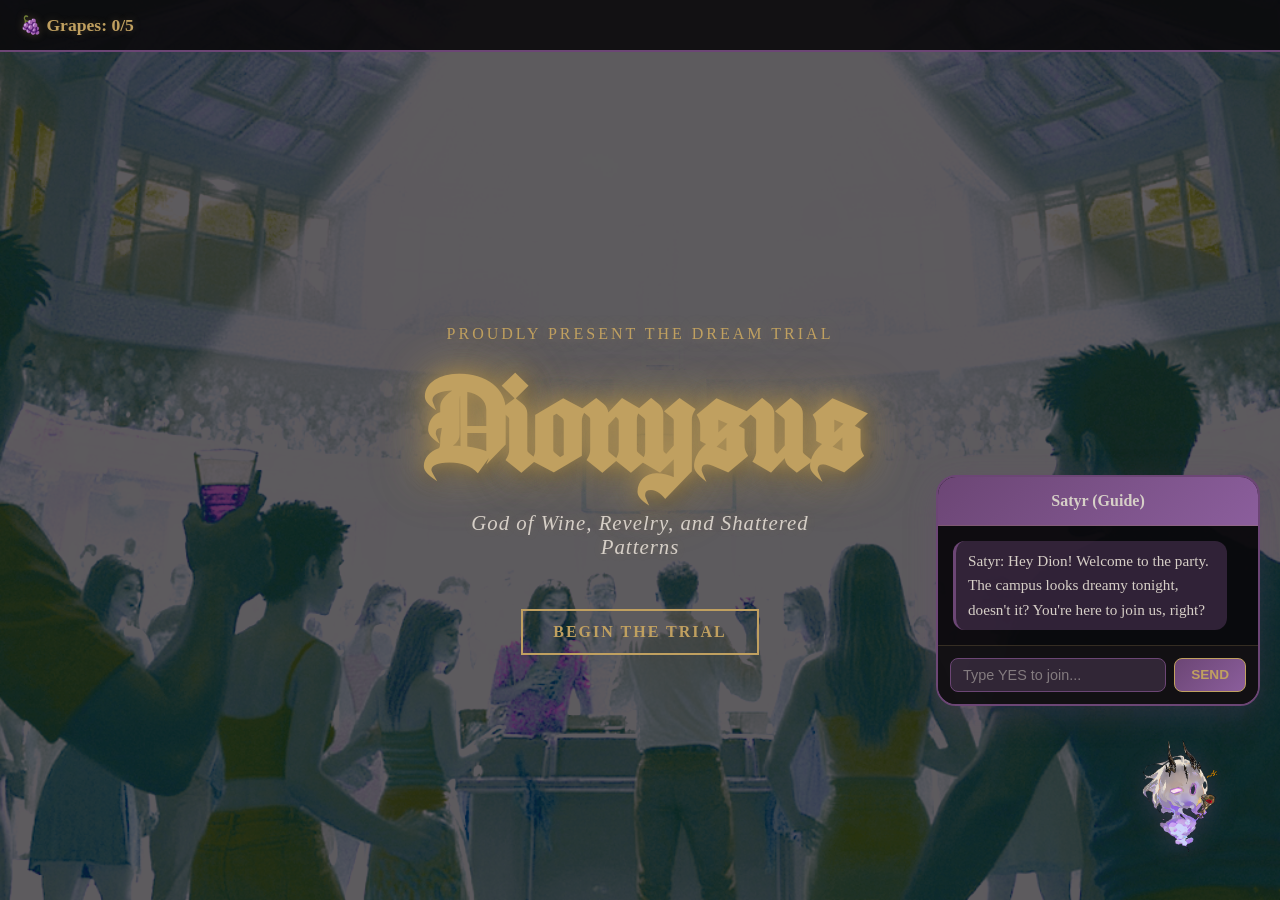
==== index.html @ 3aa1d063 "Initial commit for v2" ====
<!DOCTYPE html>
<html lang="en">
<head>
    <meta charset="UTF-8">
    <meta name="viewport" content="width=device-width, initial-scale=1.0">
    <title>Dionysus: The Dream Trial</title>
    <link rel="stylesheet" href="style.css">
</head>
<body>

    <nav id="hud">
        <div class="grape-display">🍇 Grapes: <span id="grape-count">0</span>/5</div>
    </nav>

    <div id="chatbot-container">
        <div id="chatbot-window" class="hidden">
            <div id="chatbot-header">Satyr (Guide)</div>
            <div id="chatbot-history"></div>
            <div id="chatbot-input-area">
                <input type="text" id="user-input" placeholder="Type YES to join...">
                <button onclick="sendMessage()">SEND</button>
            </div>
        </div>
        <div id="satyr-trigger" onclick="toggleChat()">
            <img src="img/satyr.png" alt="Satyr Sprite">
        </div>
    </div>

    <section id="campus" class="page">
        <div class="campus-bg"></div>
        <div class="overlay"></div>
        
        <div class="hero-container">
            <div class="hero-content">
                <p class="hero-subtitle">PROUDLY PRESENT THE DREAM TRIAL</p>
                <h1 class="hero-title">Dionysus</h1>
                <p class="hero-description">God of Wine, Revelry, and Shattered Patterns</p>
                <a href="quest.html" class="start-btn">BEGIN THE TRIAL</a>
            </div>
        </div>
    </section>

    <section id="quest2" class="page hidden">
        <div class="apollo-flash-bg"></div>
        
        <div class="dialogue-container">
            <div class="portrait-box">
                <img src="img/Apollo.png" id="apollo-img" class="portrait active" alt="Apollo">
                <img src="img/dion.png" id="dion-img" class="portrait dim" alt="Dionysus">
            </div>

            <div class="dialogue-footer">
                <div class="name-tag cathdra">NARRATION</div>
                <div class="dialogue-content">
                    <p id="apollo-text">"The dream is interrupted by a blinding light..."</p>
                    <div id="apollo-choices">
                        </div>
                </div>
            </div>
        </div>
    </section>

    <section id="quest3" class="page hidden">
        <div class="content">
            <h1 class="cathdra">THE LABYRINTH</h1>
            
            <div class="fragment-container">
                <img src="img/Leopard (13).png" alt="Leopard" class="floating-pixel">
                <img src="img/fragment (1).png" alt="Fragment" class="floating-pixel delay">
            </div>

            <div class="narrative-box">
                <p>"The patterns have been shattered. Only the lens can reveal the truth."</p>
                <p><strong>MISSION:</strong> Enter the AR Maze and collect the leopard fragments.</p>
            </div>

            <div class="action-area">
                <button class="gate-btn" onclick="alert('Unity AR Link goes here!')">LAUNCH AR EXPERIENCE</button>
                <button class="debug-btn" onclick="navigateTo('quest4')">SKIP TO QUEST 4</button>
            </div>
        </div>
    </section>

<section id="quest4" class="page hidden">
    <div class="content">
        <h1 class="cathdra">DIVINE ALLIANCE</h1>
        <div class="puzzle-area">
            <img src="img/puzzle.png" alt="Alliance Puzzle" class="puzzle-img">
        </div>
        <div class="narrative-box">
            <p>"The logic of the sun and the passion of the vine... finally aligned."</p>
            <p>You and Apollo have pieced together the cure. The dream begins to stabilize.</p>
        </div>
        <div class="action-area">
            <button class="gate-btn" onclick="alert('Preparing VR experience...')">WAKE UP (PROCEED TO VR)</button>
            <button class="debug-btn" onclick="navigateTo('quest5')">SKIP TO QUEST 5</button>
        </div>
    </div>
</section>

    <section id="quest5" class="page hidden">
        <div class="content">
            <h1 class="cathdra">THE AWAKENING</h1>
            <p>The rain of clarity begins to fall...</p>
            <button class="debug-btn" onclick="navigateTo('ending')">End Trial</button>
        </div>
    </section>

    <section id="ending" class="page hidden">
        <div class="content">
            <h1 class="cathdra">ZEUS'S TRIAL ENDED</h1>
            <p>You have passed the test, Dionysus.</p>
            <button class="gate-btn" onclick="restartTrial()">RESTART TRIAL</button>
        </div>
    </section>

    <script src="script.js"></script>
</body>
</html>
---- style.css ----
/* 1. 字体与基础设置 */
@font-face {
    font-family: 'Cathdra';
    /* 确保文件名与你文件夹里的完全一致，注意大小写和空格 */
    src: url('fonts/IT Cathdra Demo.otf') format('opentype');
}

@import url('https://fonts.googleapis.com/css2?family=Playfair+Display:ital@0;1&display=swap');
@import url('https://fonts.googleapis.com/css2?family=Montserrat:wght@400;600;700&display=swap');

:root {
    --accent-gold: #C0A060;   /* 阿波罗金色 */
    --accent-purple: #6C4675; /* 狄俄尼索斯紫色 */
    --text-white: #D6CFC7;   /* 羊皮纸白 */
}

/* 1. 全局重置：不要在 body 加 padding，否则会推开所有页面的元素 */
body, html {
    margin: 0; 
    padding: 0;
    background-color: #0A090C;
    min-height: 100vh;
    width: 100%;
    overflow-x: hidden; /* Allow vertical scrolling on small screens */
}

.cathdra {
    font-family: 'Cathdra', serif !important;
    color: var(--accent-gold) !important;
    font-size: 5rem;
    text-shadow: 0 0 10px rgba(192, 160, 96, 0.5);
    margin: 20px 0;
    margin-top: 0;
}

/* 2. HUD 修正：确保它浮动在最上层但不占位 */
#hud {
    position: fixed;
    top: 0; left: 0;
    width: 100%; height: 50px;
    background: rgba(10, 9, 12, 0.9);
    border-bottom: 2px solid #6C4675;
    z-index: 10000;
    display: flex; align-items: center; padding: 0 20px;
}

.grape-display {
    color: var(--accent-gold);
    font-size: 1.1rem;
    font-weight: bold;
    text-shadow: 0 0 8px rgba(192, 160, 96, 0.3);
}

/* 2. 修正 Quest 2 的容器：确保内容下移 */
#quest2 {
    position: relative;
    min-height: 100vh;
    height: auto;
    width: 100%;
}

/* 3. 页面容器设置 */
.page {
    position: relative;
    min-height: 100vh;
    height: auto;
    width: 100%;
    max-width: 100%;
    display: flex;
    flex-direction: column;
    align-items: center;
    justify-content: center;
    padding-top: 50px;
    box-sizing: border-box;
    padding-bottom: 20px;
    overflow-x: hidden;
}

.hidden { display: none !important; }

/* 4. QUEST 1: CAMPUS 视觉修正 */
.campus-bg {
    position: absolute;
    top: 0; left: 0; width: 100%; height: 100%;
    background: url('img/1.png') no-repeat center center;
    background-size: cover;
    filter: sepia(0.2) hue-rotate(250deg) brightness(0.7);
    z-index: 1;
}

.overlay {
    position: absolute;
    top: 0; left: 0; width: 100%; height: 100%;
    background: rgba(10, 9, 12, 0.5);
    z-index: 2;
}

/* CAMPUS HERO SECTION: Dark Baroque/Gothic Aesthetic */
.hero-container {
    position: relative;
    z-index: 50;
    width: 100%;
    height: 100%;
    display: flex;
    align-items: center;
    justify-content: center;
    flex-direction: column;
    padding-top: 50px;
}

.hero-content {
    text-align: center;
    display: flex;
    flex-direction: column;
    align-items: center;
    justify-content: center;
    gap: 20px;
}

.hero-subtitle {
    font-family: 'Playfair Display', serif;
    color: var(--accent-gold);
    font-size: 1rem;
    letter-spacing: 3px;
    text-transform: uppercase;
    font-weight: 400;
    margin: 0;
    text-shadow: 0 0 15px rgba(192, 160, 96, 0.4);
    max-width: 100%;
    word-wrap: break-word;
}

.hero-title {
    font-family: 'Cathdra', serif;
    color: var(--accent-gold);
    font-size: clamp(3rem, 10vw, 8rem);
    font-weight: 900;
    margin: 0;
    line-height: 1;
    text-shadow: 
        0 0 20px rgba(192, 160, 96, 0.8),
        0 0 40px rgba(192, 160, 96, 0.6),
        0 0 60px rgba(192, 160, 96, 0.4),
        3px 3px 20px rgba(0, 0, 0, 0.8);
    letter-spacing: -3px;
    max-width: 100%;
    overflow-wrap: break-word;
}

.hero-description {
    font-family: 'Playfair Display', serif;
    color: var(--text-white);
    font-size: 1.3rem;
    font-style: italic;
    font-weight: 400;
    margin: 0;
    text-shadow: 0 0 10px rgba(192, 160, 96, 0.2);
    letter-spacing: 1px;
    max-width: 90%;
    word-wrap: break-word;
}

/* START BUTTON: Hero CTA - styled as gate button */
.start-btn {
    display: inline-block;
    background: transparent;
    border: 2px solid var(--accent-gold);
    color: var(--accent-gold);
    padding: 12px 30px;
    font-family: 'Playfair Display', serif;
    font-size: 1rem;
    font-weight: 600;
    text-transform: uppercase;
    letter-spacing: 2px;
    cursor: pointer;
    margin-top: 30px;
    transition: all 0.3s ease;
    position: relative;
    text-decoration: none;
    overflow: hidden;
}

.start-btn::before {
    content: '';
    position: absolute;
    top: 0;
    left: -100%;
    width: 100%;
    height: 100%;
    background: linear-gradient(90deg, transparent, rgba(192, 160, 96, 0.3), transparent);
    transition: left 0.6s ease;
}

.start-btn:hover {
    background: var(--accent-gold);
    color: #000;
    transform: translateY(-2px);
}

.start-btn:hover::before {
    left: 100%;
}

/* Comprehensive text color rules for all narrative elements */
.content, .narrative-box, .dialogue-content, .bot-msg, .user-msg {
    color: var(--text-white) !important;
}

.content p, .narrative-box p, .bot-msg, .dialogue-content, .dialogue-content p {
    color: var(--text-white) !important;
    font-size: 1.1rem;
    line-height: 1.6;
    margin-bottom: 15px;
}

/* Ensure all direct children text is visible */
.content, .narrative-box {
    color: var(--text-white) !important;
}

/* Text Readability: Semi-transparent dark background for narrative boxes */
.narrative-box {
    background: rgba(10, 9, 12, 0.7) !important;
    padding: 20px !important;
    border-radius: 15px;
    border: 1px solid rgba(192, 160, 96, 0.4);
    box-shadow: 0 8px 32px rgba(0, 0, 0, 0.5);
    backdrop-filter: blur(10px);
    margin: 15px 0;
    width: 85%;
    max-width: 600px;
    position: relative;
    z-index: 10;
}

#apollo-text {
    color: var(--text-white) !important;
    font-size: 1.1rem;
}

.action-area a, .action-area button, .gate-btn, .debug-btn {
    color: var(--accent-gold) !important;
}

/* 5. QUEST 2: APOLLO DIALOGUE SYSTEM 修正 */
.apollo-flash-bg {
    position: absolute;
    width: 100%; height: 100%;
    background: url('img/2.png') no-repeat center center;
    background-size: cover;
    opacity: 0.7;
    z-index: 1;
}

#quest2::before {
    content: '';
    position: absolute;
    top: 0;
    left: 0;
    width: 100%;
    height: 100%;
    background: rgba(10, 9, 12, 0.45);
    z-index: 2;
}

/* 1. 修正立绘容器：确保它是全屏宽度且定位准确 */
.portrait-box {
    position: absolute;
    top: 80px;    /* 避开 HUD */
    bottom: 220px; /* 避开对话框 */
    left: 0; width: 100%;
    z-index: 50;
    pointer-events: none;
}

/* 2. 修正立绘：使用绝对定位分别锁死左右 */
.portrait {
    position: absolute;
    height: 100%; /* 满格高度 */
    width: auto;
    object-fit: contain;
    transition: all 0.5s ease;
}

/* 锁死左右位置 */
#apollo-img { left: 5%; }  /* 靠左 5% */
#dion-img { right: 5%; }   /* 靠右 5% */

.active { filter: brightness(1); opacity: 1; z-index: 60; }
.dim { filter: brightness(0.2) grayscale(1); opacity: 0.5; z-index: 55; }

/* 修正对话框：固定在底部 - Dark Baroque Design */
.dialogue-footer {
    position: fixed;
    bottom: 40px;
    left: 50%;
    transform: translateX(-50%);
    width: 85%;
    max-width: 800px;
    background: rgba(10, 9, 12, 0.92);
    border: 3px double var(--accent-gold);
    padding: 30px;
    z-index: 100;
    box-shadow: 
        0 0 30px rgba(192, 160, 96, 0.3),
        inset 0 0 20px rgba(192, 160, 96, 0.1),
        0 10px 40px rgba(0, 0, 0, 0.9);
    backdrop-filter: blur(8px);
}

/* Dialogue content styling */
.dialogue-content {
    font-family: 'Playfair Display', serif;
    line-height: 1.8;
}

.name-tag {
    font-size: 1.8rem;
    margin-bottom: 15px;
    letter-spacing: 2px;
    text-transform: uppercase;
    transition: all 0.4s ease;
}

/* 对话按钮样式 - Carved Gold Buttons */
#apollo-choices {
    display: flex;
    gap: 20px;
    margin-top: 25px;
    flex-wrap: wrap;
    justify-content: center;
}

.dialogue-btn {
    background: linear-gradient(135deg, rgba(192, 160, 96, 0.2) 0%, rgba(192, 160, 96, 0.05) 100%);
    border: 2px solid var(--accent-gold);
    color: var(--accent-gold);
    padding: 12px 28px;
    cursor: pointer;
    transition: all 0.4s cubic-bezier(0.34, 1.56, 0.64, 1);
    font-family: 'Playfair Display', serif;
    font-size: 1rem;
    font-weight: 600;
    text-transform: uppercase;
    letter-spacing: 1px;
    position: relative;
    overflow: hidden;
}

.dialogue-btn::before {
    content: '';
    position: absolute;
    top: 0;
    left: -100%;
    width: 100%;
    height: 100%;
    background: linear-gradient(90deg, transparent, rgba(192, 160, 96, 0.3), transparent);
    transition: left 0.6s ease;
}

.dialogue-btn:hover {
    background: linear-gradient(135deg, rgba(192, 160, 96, 0.4) 0%, rgba(192, 160, 96, 0.15) 100%);
    border-color: var(--accent-gold);
    color: var(--accent-gold);
    box-shadow: 
        0 0 20px rgba(192, 160, 96, 0.6),
        0 0 40px rgba(192, 160, 96, 0.3),
        inset 0 0 15px rgba(192, 160, 96, 0.2);
    transform: translateY(-3px);
}

.dialogue-btn:hover::before {
    left: 100%;
}

.dialogue-btn:active {
    transform: translateY(-1px);
    box-shadow: 
        0 0 15px rgba(192, 160, 96, 0.5),
        inset 0 0 10px rgba(192, 160, 96, 0.15);
}

/* 6. QUEST 3: 像素动画 */
.fragment-container {
    display: flex; 
    gap: 30px; 
    margin: 30px 0;
    flex-wrap: wrap;
    justify-content: center;
}

.floating-pixel {
    width: clamp(80px, 20vw, 120px);
    height: auto;
    image-rendering: pixelated;
    animation: float 3s infinite ease-in-out;
}

@keyframes float {
    0%, 100% { transform: translateY(0); }
    50% { transform: translateY(-20px); }
}

/* QUEST 3: Labyrinth Background */
#quest3 {
    background: url('img/4.png') no-repeat center center;
    background-size: cover;
    background-attachment: fixed;
}

#quest3::before {
    content: '';
    position: absolute;
    top: 0;
    left: 0;
    width: 100%;
    height: 100%;
    background: rgba(10, 9, 12, 0.65);
    z-index: 3;
}


#quest4 {
    background: url('img/3.png') no-repeat center center;
    background-size: cover;
    background-attachment: fixed;
}

#quest4::before {
    content: '';
    position: absolute;
    top: 0;
    left: 0;
    width: 100%;
    height: 100%;
    background: rgba(10, 9, 12, 0.6);
    z-index: 3;
}


#quest5 {
    background: url('img/5.png') no-repeat center center;
    background-size: cover;
    background-attachment: fixed;
}

#quest5::before {
    content: '';
    position: absolute;
    top: 0;
    left: 0;
    width: 100%;
    height: 100%;
    background: rgba(10, 9, 12, 0.55);
    z-index: 3;
}

/* ENDING: Awakening Background */
#ending {
    background: url('img/6.png') no-repeat center center;
    background-size: cover;
    background-attachment: fixed;
}

#ending::before {
    content: '';
    position: absolute;
    top: 0;
    left: 0;
    width: 100%;
    height: 100%;
    background: rgba(10, 9, 12, 0.4);
    z-index: 3;
}

/* 7. CAMPUS 页面的 Chatbot 修正：固定在右下角 */
#chatbot-container {
    position: fixed;
    bottom: 20px;
    right: 20px;
    z-index: 9999;
    display: flex;
    flex-direction: column;
    align-items: flex-end;
    pointer-events: auto;
    max-width: 90vw;
}


#chatbot-window {
    width: clamp(240px, 28vw, 320px);
    max-height: 70vh;
    height: auto;
    background: rgba(10, 9, 12, 0.95);
    border: 2px solid #6C4675;
    border-radius: 20px;
    margin-bottom: 10px;
    display: flex;
    flex-direction: column;
    box-shadow: 0 8px 32px rgba(108, 70, 117, 0.3);
    overflow-y: auto;
    overflow-x: hidden;
}

#satyr-trigger img {
    width: clamp(80px, 15vw, 160px);
    height: auto;
    cursor: pointer;
    filter: drop-shadow(0 4px 12px rgba(108, 70, 117, 0.4));
    transition: transform 0.2s ease;
}

#satyr-trigger img:hover {
    transform: scale(1.05);
}

/* Chatbot header styling */
#chatbot-header {
    background: linear-gradient(135deg, #6C4675 0%, #8B5E9C 100%);
    color: var(--text-white);
    padding: 15px;
    font-weight: bold;
    text-align: center;
    border-bottom: 1px solid rgba(192, 160, 96, 0.2);
    font-size: 1rem;
}

/* Chat history styling */
#chatbot-history {
    flex: 1;
    overflow-y: auto;
    padding: 15px;
    display: flex;
    flex-direction: column;
    gap: 8px;
}

#chatbot-history p {
    margin: 0;
    padding: 8px 12px;
    border-radius: 12px;
    word-wrap: break-word;
    font-size: 0.95rem;
}

.bot-msg {
    background: rgba(108, 70, 117, 0.4);
    color: var(--text-white);
    border-left: 3px solid #6C4675;
    align-self: flex-start;
    max-width: 85%;
}

.user-msg {
    background: rgba(192, 160, 96, 0.3);
    color: var(--accent-gold);
    border-right: 3px solid #C0A060;
    align-self: flex-end;
    max-width: 85%;
}

/* Input area styling */
#chatbot-input-area {
    display: flex;
    gap: 8px;
    padding: 12px;
    border-top: 1px solid rgba(192, 160, 96, 0.2);
    background: rgba(20, 18, 22, 0.8);
}

#user-input {
    flex: 1;
    background: rgba(80, 60, 90, 0.5);
    border: 1px solid #6C4675;
    border-radius: 8px;
    color: var(--text-white);
    padding: 8px 12px;
    font-size: 0.9rem;
    transition: all 0.3s ease;
}

#user-input:focus {
    outline: none;
    border-color: #C0A060;
    background: rgba(80, 60, 90, 0.7);
    box-shadow: 0 0 8px rgba(192, 160, 96, 0.2);
}

#user-input::placeholder {
    color: rgba(214, 207, 199, 0.5);
}

#chatbot-input-area button {
    background: linear-gradient(135deg, #6C4675 0%, #8B5E9C 100%);
    border: 1px solid #C0A060;
    color: var(--accent-gold);
    padding: 8px 16px;
    border-radius: 8px;
    cursor: pointer;
    font-weight: bold;
    transition: all 0.3s ease;
    font-size: 0.85rem;
}

#chatbot-input-area button:hover {
    background: linear-gradient(135deg, #8B5E9C 0%, #6C4675 100%);
    box-shadow: 0 0 12px rgba(192, 160, 96, 0.3);
    transform: translateY(-1px);
}

/* Quest 3-5 Narrative Elements */
#quest3 .content, #quest4 .content, #quest5 .content, #ending .content {
    color: var(--text-white) !important;
    z-index: 10;
    position: relative;
}

/* Quest Section Titles: Elegant Serif Font */
#quest3 h1, #quest4 h1, #quest5 h1, #ending h1 {
    font-family: 'Playfair Display', serif !important;
    color: var(--accent-gold) !important;
    font-size: clamp(2rem, 8vw, 3.5rem);
    font-weight: 700;
    text-shadow: 0 0 15px rgba(192, 160, 96, 0.5);
    margin: 0 0 20px 0;
    letter-spacing: 1px;
    text-align: center;
}

/* Button styling for all quest pages */
.gate-btn, .debug-btn {
    background: transparent;
    border: 2px solid var(--accent-gold);
    color: var(--accent-gold) !important;
    padding: 12px 30px;
    font-size: clamp(0.8rem, 2vw, 0.9rem);
    cursor: pointer;
    transition: 0.3s all;
    margin: 10px auto 0 auto;
    font-family: 'Montserrat', sans-serif;
    font-weight: 600;
    text-transform: uppercase;
    letter-spacing: 2px;
    display: inline-block;
    position: relative;
    z-index: 10;
    white-space: nowrap;
}

.gate-btn:hover, .debug-btn:hover {
    background: var(--accent-gold);
    color: #000 !important;
}

/* Action area with proper spacing */
.action-area {
    margin-top: 15px;
    display: flex;
    flex-direction: column;
    align-items: center;
    gap: 10px;
    width: 100%;
    position: relative;
    z-index: 10;
}

.action-area .gate-btn {
    display: inline-block;
    margin: 0 auto;
}

.action-area .debug-btn {
    display: inline-block;
    margin: 0 auto;
}

/* Puzzle Icon Styling */
.puzzle-img {
    width: auto;
    height: auto;
    max-width: 40vw;
    max-height: 200px;
    object-fit: contain;
    filter: drop-shadow(0 0 15px rgba(192, 160, 96, 0.6)) drop-shadow(0 0 30px rgba(192, 160, 96, 0.3));
    image-rendering: -webkit-optimize-contrast;
    image-rendering: crisp-edges;
    margin: 0 auto 20px auto;
    display: block;
}

.puzzle-area {
    display: flex;
    justify-content: center;
    align-items: center;
    margin: 20px 0 0 0;
    width: 100%;
}

/* Ensure .content wrapper doesn't interfere with HUD */
.content {
    position: relative;
    z-index: 10;
    width: 100%;
    max-width: 800px;
    background: transparent;
    padding: 5vh 20px;
    margin: 0 auto;
    border-radius: 8px;
    display: flex;
    flex-direction: column;
    align-items: center;
    justify-content: center;
    min-height: 100vh;
    gap: 25px;
    box-sizing: border-box;
}

/* ============================================================= */
/* RESPONSIVE DESIGN: Media Queries */
/* ============================================================= */

/* iPad/Tablet - Landscape & Portrait (1024px and below) */
@media (max-width: 1024px) {
    .hero-title {
        font-size: clamp(2.5rem, 8vw, 6rem);
    }
    
    .start-btn {
        padding: 11px 28px;
        font-size: 0.95rem;
        margin-top: 25px;
    }
    
    #quest3 h1, #quest4 h1, #quest5 h1, #ending h1 {
        font-size: clamp(1.8rem, 6vw, 2.5rem);
    }
    
    .dialogue-footer {
        width: 90%;
        bottom: 30px;
    }
    
    #satyr-trigger img {
        width: clamp(70px, 12vw, 140px);
    }
    
    #chatbot-container {
        right: 10px;
        bottom: 15px;
    }
    
    #chatbot-window {
        width: clamp(220px, 25vw, 300px);
        max-height: 65vh;
    }
    
    .puzzle-img {
        max-width: 50vw;
    }
    
    .floating-pixel {
        width: clamp(60px, 15vw, 100px);
    }
}

/* Small Tablets & Larger Phones (768px and below) */
@media (max-width: 768px) {
    body, html {
        min-height: 100vh;
    }
    
    .page {
        min-height: 100vh;
        height: auto;
        padding-top: 50px;
        padding-bottom: 15px;
    }
    
    .hero-title {
        font-size: clamp(2rem, 7vw, 5rem);
        letter-spacing: -2px;
    }
    
    .hero-description {
        font-size: 1rem;
    }
    
    .start-btn {
        padding: 10px 24px;
        font-size: 0.9rem;
        margin-top: 20px;
    }
    
    #quest3 h1, #quest4 h1, #quest5 h1, #ending h1 {
        font-size: clamp(1.5rem, 5vw, 2rem);
        margin-bottom: 15px;
    }
    
    .content {
        padding: 15px;
        gap: 15px;
    }
    
    .narrative-box {
        width: 90%;
        max-width: 100%;
        padding: 15px !important;
        margin: 10px 0;
        font-size: 1rem;
    }
    
    .narrative-box p {
        font-size: 1rem !important;
        margin-bottom: 10px;
    }
    
    .action-area {
        margin-top: 10px;
        gap: 8px;
    }
    
    .gate-btn, .debug-btn {
        padding: 10px 20px;
        font-size: clamp(0.75rem, 1.8vw, 0.85rem);
    }
    
    .fragment-container {
        gap: 20px;
        margin: 20px 0;
    }
    
    .floating-pixel {
        width: clamp(50px, 12vw, 80px);
    }
    
    .puzzle-img {
        max-width: 60vw;
        max-height: 150px;
    }
    
    .puzzle-area {
        margin: 15px 0 0 0;
    }
    
    .dialogue-footer {
        width: 95%;
        max-width: 95%;
        bottom: 20px;
        padding: 20px;
    }
    
    .portrait-box {
        bottom: 200px;
    }
    
    #satyr-trigger img {
        width: clamp(100px, 14vw, 130px);
    }
    
    #chatbot-container {
        left: 50%;
        right: auto;
        transform: translateX(-50%);
        bottom: 10px;
        align-items: center;
    }
    
    #chatbot-window {
        width: clamp(240px, 85vw, 290px);
        max-height: 60vh;
        height: auto;
    }
    
    #apollo-text {
        font-size: 1rem;
    }
    
    .name-tag {
        font-size: 1.5rem;
        margin-bottom: 10px;
    }
    
    .dialogue-btn {
        padding: 10px 20px;
        font-size: 0.85rem;
    }
}

/* Mobile - Small Phones (480px and below) */
@media (max-width: 480px) {
    body, html {
        min-height: 100vh;
        width: 100%;
        overflow-x: hidden;
    }
    
    #hud {
        height: 45px;
        padding: 0 15px;
    }
    
    .grape-display {
        font-size: 1rem;
    }
    
    .page {
        min-height: 100vh;
        padding-top: 45px;
        padding-bottom: 10px;
    }
    
    .hero-container {
        padding-top: 0;
    }
    
    .hero-title {
        font-size: clamp(1.8rem, 6vw, 3rem);
        letter-spacing: -1px;
    }
    
    .hero-subtitle {
        font-size: 0.85rem;
        letter-spacing: 2px;
    }
    
    .hero-description {
        font-size: 0.95rem;
        max-width: 95%;
    }
    
    .start-btn {
        padding: 9px 20px;
        font-size: 0.8rem;
        margin-top: 15px;
    }
    
    #quest3 h1, #quest4 h1, #quest5 h1, #ending h1 {
        font-size: clamp(1.3rem, 5vw, 1.8rem);
        margin-bottom: 12px;
    }
    
    .content {
        padding: 12px;
        gap: 12px;
        max-width: 100%;
    }
    
    .narrative-box {
        width: 95%;
        max-width: 100%;
        padding: 12px !important;
        margin: 8px 0;
        font-size: 0.95rem;
    }
    
    .narrative-box p {
        font-size: 0.95rem !important;
        margin-bottom: 8px;
        line-height: 1.5;
    }
    
    .action-area {
        margin-top: 8px;
        gap: 6px;
    }
    
    .gate-btn, .debug-btn {
        padding: 8px 16px;
        font-size: 0.7rem;
        letter-spacing: 1px;
        white-space: nowrap;
    }
    
    .fragment-container {
        gap: 15px;
        margin: 15px 0;
    }
    
    .floating-pixel {
        width: clamp(40px, 10vw, 60px);
    }
    
    .puzzle-img {
        max-width: 70vw;
        max-height: 120px;
    }
    
    .puzzle-area {
        margin: 10px 0 0 0;
    }
    
    .dialogue-footer {
        width: 98%;
        max-width: 98%;
        bottom: 15px;
        left: 50%;
        transform: translateX(-50%);
        padding: 15px;
        border-radius: 10px;
    }
    
    .portrait-box {
        bottom: 180px;
    }
    
    #apollo-img { left: 5%; }
    #dion-img { right: 5%; }
    
    #satyr-trigger img {
        width: clamp(75px, 12vw, 110px);
    }
    
    #chatbot-container {
        left: 50%;
        right: auto;
        transform: translateX(-50%);
        bottom: 8px;
        align-items: center;
        max-width: 95vw;
    }
    
    #chatbot-window {
        width: clamp(240px, 90vw, 280px);
        max-height: 55vh;
        height: auto;
    }
    
    #chatbot-history p {
        font-size: 0.85rem;
        padding: 6px 10px;
    }
    
    #user-input {
        font-size: 0.85rem;
        padding: 6px 10px;
    }
    
    #chatbot-input-area button {
        font-size: 0.75rem;
        padding: 6px 12px;
    }
    
    #apollo-text {
        font-size: 0.95rem;
    }
    
    .name-tag {
        font-size: 1.2rem;
        margin-bottom: 8px;
    }
    
    .dialogue-btn {
        padding: 8px 16px;
        font-size: 0.75rem;
        margin: 5px 5px;
    }
}
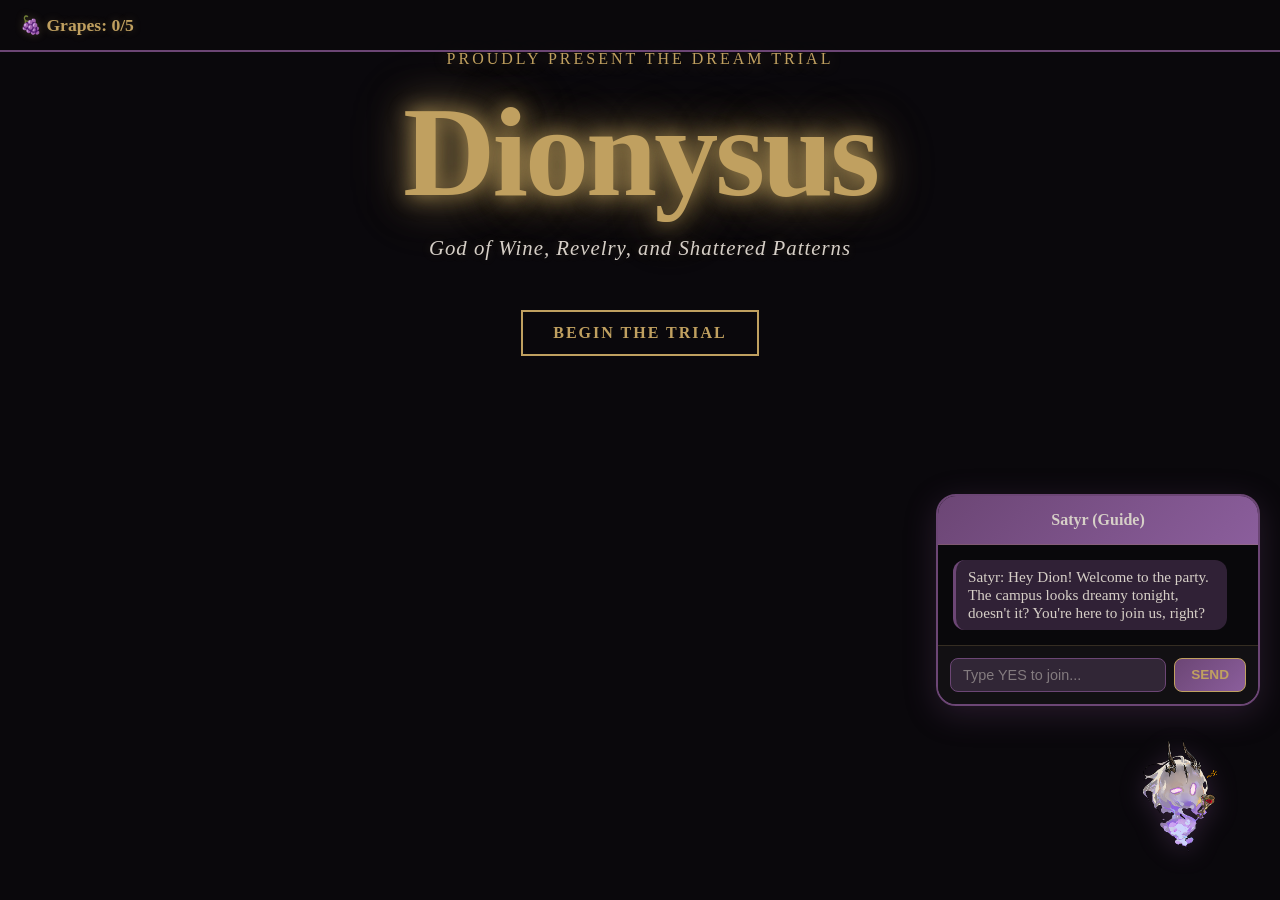
==== commit 6e019dce: "Update roleplay and add ending pages" ====
--- a/index.html
+++ b/index.html
@@ -4,7 +4,7 @@
     <meta charset="UTF-8">
     <meta name="viewport" content="width=device-width, initial-scale=1.0">
     <title>Dionysus: The Dream Trial</title>
-    <link rel="stylesheet" href="style.css">
+    <link rel="stylesheet" href="css/style.css">
 </head>
 <body>
 
@@ -40,80 +40,8 @@
         </div>
     </section>
 
-    <section id="quest2" class="page hidden">
-        <div class="apollo-flash-bg"></div>
-        
-        <div class="dialogue-container">
-            <div class="portrait-box">
-                <img src="img/Apollo.png" id="apollo-img" class="portrait active" alt="Apollo">
-                <img src="img/dion.png" id="dion-img" class="portrait dim" alt="Dionysus">
-            </div>
 
-            <div class="dialogue-footer">
-                <div class="name-tag cathdra">NARRATION</div>
-                <div class="dialogue-content">
-                    <p id="apollo-text">"The dream is interrupted by a blinding light..."</p>
-                    <div id="apollo-choices">
-                        </div>
-                </div>
-            </div>
-        </div>
-    </section>
 
-    <section id="quest3" class="page hidden">
-        <div class="content">
-            <h1 class="cathdra">THE LABYRINTH</h1>
-            
-            <div class="fragment-container">
-                <img src="img/Leopard (13).png" alt="Leopard" class="floating-pixel">
-                <img src="img/fragment (1).png" alt="Fragment" class="floating-pixel delay">
-            </div>
-
-            <div class="narrative-box">
-                <p>"The patterns have been shattered. Only the lens can reveal the truth."</p>
-                <p><strong>MISSION:</strong> Enter the AR Maze and collect the leopard fragments.</p>
-            </div>
-
-            <div class="action-area">
-                <button class="gate-btn" onclick="alert('Unity AR Link goes here!')">LAUNCH AR EXPERIENCE</button>
-                <button class="debug-btn" onclick="navigateTo('quest4')">SKIP TO QUEST 4</button>
-            </div>
-        </div>
-    </section>
-
-<section id="quest4" class="page hidden">
-    <div class="content">
-        <h1 class="cathdra">DIVINE ALLIANCE</h1>
-        <div class="puzzle-area">
-            <img src="img/puzzle.png" alt="Alliance Puzzle" class="puzzle-img">
-        </div>
-        <div class="narrative-box">
-            <p>"The logic of the sun and the passion of the vine... finally aligned."</p>
-            <p>You and Apollo have pieced together the cure. The dream begins to stabilize.</p>
-        </div>
-        <div class="action-area">
-            <button class="gate-btn" onclick="alert('Preparing VR experience...')">WAKE UP (PROCEED TO VR)</button>
-            <button class="debug-btn" onclick="navigateTo('quest5')">SKIP TO QUEST 5</button>
-        </div>
-    </div>
-</section>
-
-    <section id="quest5" class="page hidden">
-        <div class="content">
-            <h1 class="cathdra">THE AWAKENING</h1>
-            <p>The rain of clarity begins to fall...</p>
-            <button class="debug-btn" onclick="navigateTo('ending')">End Trial</button>
-        </div>
-    </section>
-
-    <section id="ending" class="page hidden">
-        <div class="content">
-            <h1 class="cathdra">ZEUS'S TRIAL ENDED</h1>
-            <p>You have passed the test, Dionysus.</p>
-            <button class="gate-btn" onclick="restartTrial()">RESTART TRIAL</button>
-        </div>
-    </section>
-
-    <script src="script.js"></script>
+    <script src="js/script.js"></script>
 </body>
 </html>
--- a/css/style.css
+++ b/css/style.css
@@ -0,0 +1,471 @@
+/* 1. 字体与基础设置 */
+@font-face {
+    font-family: 'Cathdra';
+    /* 确保文件名与你文件夹里的完全一致，注意大小写和空格 */
+    src: url('fonts/IT Cathdra Demo.otf') format('opentype');
+}
+
+@import url('https://fonts.googleapis.com/css2?family=Playfair+Display:ital@0;1&display=swap');
+@import url('https://fonts.googleapis.com/css2?family=Montserrat:wght@400;600;700&display=swap');
+
+:root {
+    --accent-gold: #C0A060;   /* 阿波罗金色 */
+    --accent-purple: #6C4675; /* 狄俄尼索斯紫色 */
+    --text-white: #D6CFC7;   /* 羊皮纸白 */
+}
+
+/* 1. 全局重置：不要在 body 加 padding，否则会推开所有页面的元素 */
+body, html {
+    margin: 0; 
+    padding: 0;
+    background-color: #0A090C;
+    min-height: 100vh;
+    width: 100%;
+    overflow-x: hidden; /* Allow vertical scrolling on small screens */
+}
+
+.cathdra {
+    font-family: 'Cathdra', serif !important;
+    color: var(--accent-gold) !important;
+    font-size: 5rem;
+    text-shadow: 0 0 10px rgba(192, 160, 96, 0.5);
+    margin: 20px 0;
+    margin-top: 0;
+}
+
+/* 2. HUD 修正：确保它浮动在最上层但不占位 */
+#hud {
+    position: fixed;
+    top: 0; left: 0;
+    width: 100%; height: 50px;
+    background: rgba(10, 9, 12, 0.9);
+    border-bottom: 2px solid #6C4675;
+    z-index: 10000;
+    display: flex; align-items: center; padding: 0 20px;
+}
+
+.grape-display {
+    color: var(--accent-gold);
+    font-size: 1.1rem;
+    font-weight: bold;
+    text-shadow: 0 0 8px rgba(192, 160, 96, 0.3);
+}
+
+
+
+/* 4. QUEST 1: CAMPUS 视觉修正 */
+.campus-bg {
+    position: absolute;
+    top: 0; left: 0; width: 100%; height: 100%;
+    background: url('img/1_draft.jpg') no-repeat center center;
+    background-size: cover;
+    filter: sepia(0.2) hue-rotate(250deg) brightness(0.7);
+    z-index: 1;
+}
+
+.overlay {
+    position: absolute;
+    top: 0; left: 0; width: 100%; height: 100%;
+    background: rgba(10, 9, 12, 0.5);
+    z-index: 2;
+}
+
+/* CAMPUS HERO SECTION: Dark Baroque/Gothic Aesthetic */
+.hero-container {
+    position: relative;
+    z-index: 50;
+    width: 100%;
+    height: 100%;
+    display: flex;
+    align-items: center;
+    justify-content: center;
+    flex-direction: column;
+    padding-top: 50px;
+}
+
+.hero-content {
+    text-align: center;
+    display: flex;
+    flex-direction: column;
+    align-items: center;
+    justify-content: center;
+    gap: 20px;
+}
+
+.hero-subtitle {
+    font-family: 'Playfair Display', serif;
+    color: var(--accent-gold);
+    font-size: 1rem;
+    letter-spacing: 3px;
+    text-transform: uppercase;
+    font-weight: 400;
+    margin: 0;
+    text-shadow: 0 0 15px rgba(192, 160, 96, 0.4);
+    max-width: 100%;
+    word-wrap: break-word;
+}
+
+.hero-title {
+    font-family: 'Cathdra', serif;
+    color: var(--accent-gold);
+    font-size: clamp(3rem, 10vw, 8rem);
+    font-weight: 900;
+    margin: 0;
+    line-height: 1;
+    text-shadow: 
+        0 0 20px rgba(192, 160, 96, 0.8),
+        0 0 40px rgba(192, 160, 96, 0.6),
+        0 0 60px rgba(192, 160, 96, 0.4),
+        3px 3px 20px rgba(0, 0, 0, 0.8);
+    letter-spacing: -3px;
+    max-width: 100%;
+    overflow-wrap: break-word;
+}
+
+.hero-description {
+    font-family: 'Playfair Display', serif;
+    color: var(--text-white);
+    font-size: 1.3rem;
+    font-style: italic;
+    font-weight: 400;
+    margin: 0;
+    text-shadow: 0 0 10px rgba(192, 160, 96, 0.2);
+    letter-spacing: 1px;
+    max-width: 90%;
+    word-wrap: break-word;
+}
+
+/* START BUTTON: Hero CTA - styled as gate button */
+.start-btn {
+    display: inline-block;
+    background: transparent;
+    border: 2px solid var(--accent-gold);
+    color: var(--accent-gold);
+    padding: 12px 30px;
+    font-family: 'Playfair Display', serif;
+    font-size: 1rem;
+    font-weight: 600;
+    text-transform: uppercase;
+    letter-spacing: 2px;
+    cursor: pointer;
+    margin-top: 30px;
+    transition: all 0.3s ease;
+    position: relative;
+    text-decoration: none;
+    overflow: hidden;
+}
+
+.start-btn::before {
+    content: '';
+    position: absolute;
+    top: 0;
+    left: -100%;
+    width: 100%;
+    height: 100%;
+    background: linear-gradient(90deg, transparent, rgba(192, 160, 96, 0.3), transparent);
+    transition: left 0.6s ease;
+}
+
+.start-btn:hover {
+    background: var(--accent-gold);
+    color: #000;
+    transform: translateY(-2px);
+}
+
+.start-btn:hover::before {
+    left: 100%;
+}
+
+/* Comprehensive text color rules for all narrative elements */
+.content, .narrative-box, .dialogue-content, .bot-msg, .user-msg {
+    color: var(--text-white) !important;
+}
+
+
+
+
+
+
+#chatbot-container {
+    position: fixed;
+    bottom: 20px;
+    right: 20px;
+    z-index: 9999;
+    display: flex;
+    flex-direction: column;
+    align-items: flex-end;
+    pointer-events: auto;
+    max-width: 90vw;
+}
+
+
+#chatbot-window {
+    width: clamp(240px, 28vw, 320px);
+    max-height: 70vh;
+    height: auto;
+    background: rgba(10, 9, 12, 0.95);
+    border: 2px solid #6C4675;
+    border-radius: 20px;
+    margin-bottom: 10px;
+    display: flex;
+    flex-direction: column;
+    box-shadow: 0 8px 32px rgba(108, 70, 117, 0.3);
+    overflow-y: auto;
+    overflow-x: hidden;
+}
+
+#satyr-trigger img {
+    width: clamp(80px, 15vw, 160px);
+    height: auto;
+    cursor: pointer;
+    filter: drop-shadow(0 4px 12px rgba(108, 70, 117, 0.4));
+    transition: transform 0.2s ease;
+}
+
+#satyr-trigger img:hover {
+    transform: scale(1.05);
+}
+
+/* Chatbot header styling */
+#chatbot-header {
+    background: linear-gradient(135deg, #6C4675 0%, #8B5E9C 100%);
+    color: var(--text-white);
+    padding: 15px;
+    font-weight: bold;
+    text-align: center;
+    border-bottom: 1px solid rgba(192, 160, 96, 0.2);
+    font-size: 1rem;
+}
+
+/* Chat history styling */
+#chatbot-history {
+    flex: 1;
+    overflow-y: auto;
+    padding: 15px;
+    display: flex;
+    flex-direction: column;
+    gap: 8px;
+}
+
+#chatbot-history p {
+    margin: 0;
+    padding: 8px 12px;
+    border-radius: 12px;
+    word-wrap: break-word;
+    font-size: 0.95rem;
+}
+
+.bot-msg {
+    background: rgba(108, 70, 117, 0.4);
+    color: var(--text-white);
+    border-left: 3px solid #6C4675;
+    align-self: flex-start;
+    max-width: 85%;
+}
+
+.user-msg {
+    background: rgba(192, 160, 96, 0.3);
+    color: var(--accent-gold);
+    border-right: 3px solid #C0A060;
+    align-self: flex-end;
+    max-width: 85%;
+}
+
+/* Input area styling */
+#chatbot-input-area {
+    display: flex;
+    gap: 8px;
+    padding: 12px;
+    border-top: 1px solid rgba(192, 160, 96, 0.2);
+    background: rgba(20, 18, 22, 0.8);
+}
+
+#user-input {
+    flex: 1;
+    background: rgba(80, 60, 90, 0.5);
+    border: 1px solid #6C4675;
+    border-radius: 8px;
+    color: var(--text-white);
+    padding: 8px 12px;
+    font-size: 0.9rem;
+    transition: all 0.3s ease;
+}
+
+#user-input:focus {
+    outline: none;
+    border-color: #C0A060;
+    background: rgba(80, 60, 90, 0.7);
+    box-shadow: 0 0 8px rgba(192, 160, 96, 0.2);
+}
+
+#user-input::placeholder {
+    color: rgba(214, 207, 199, 0.5);
+}
+
+#chatbot-input-area button {
+    background: linear-gradient(135deg, #6C4675 0%, #8B5E9C 100%);
+    border: 1px solid #C0A060;
+    color: var(--accent-gold);
+    padding: 8px 16px;
+    border-radius: 8px;
+    cursor: pointer;
+    font-weight: bold;
+    transition: all 0.3s ease;
+    font-size: 0.85rem;
+}
+
+#chatbot-input-area button:hover {
+    background: linear-gradient(135deg, #8B5E9C 0%, #6C4675 100%);
+    box-shadow: 0 0 12px rgba(192, 160, 96, 0.3);
+    transform: translateY(-1px);
+}
+
+
+
+/* ============================================================= */
+/* RESPONSIVE DESIGN: Media Queries */
+/* ============================================================= */
+
+/* iPad/Tablet - Landscape & Portrait (1024px and below) */
+@media (max-width: 1024px) {
+    .hero-title {
+        font-size: clamp(2.5rem, 8vw, 6rem);
+    }
+    
+    .start-btn {
+        padding: 11px 28px;
+        font-size: 0.95rem;
+        margin-top: 25px;
+    }
+    
+    #satyr-trigger img {
+        width: clamp(70px, 12vw, 140px);
+    }
+    
+    #chatbot-container {
+        right: 10px;
+        bottom: 15px;
+    }
+    
+    #chatbot-window {
+        width: clamp(220px, 25vw, 300px);
+        max-height: 65vh;
+    }
+}
+
+/* Small Tablets & Larger Phones (768px and below) */
+@media (max-width: 768px) {
+    body, html {
+        min-height: 100vh;
+    }
+    
+    .hero-title {
+        font-size: clamp(2rem, 7vw, 5rem);
+        letter-spacing: -2px;
+    }
+    
+    .hero-description {
+        font-size: 1rem;
+    }
+    
+    .start-btn {
+        padding: 10px 24px;
+        font-size: 0.9rem;
+        margin-top: 20px;
+    }
+    
+    #satyr-trigger img {
+        width: clamp(100px, 14vw, 130px);
+    }
+    
+    #chatbot-container {
+        left: 50%;
+        right: auto;
+        transform: translateX(-50%);
+        bottom: 10px;
+        align-items: center;
+    }
+    
+    #chatbot-window {
+        width: clamp(240px, 85vw, 290px);
+        max-height: 60vh;
+        height: auto;
+    }
+}
+
+/* Mobile - Small Phones (480px and below) */
+@media (max-width: 480px) {
+    body, html {
+        min-height: 100vh;
+        width: 100%;
+        overflow-x: hidden;
+    }
+    
+    #hud {
+        height: 45px;
+        padding: 0 15px;
+    }
+    
+    .grape-display {
+        font-size: 1rem;
+    }
+    
+    .hero-container {
+        padding-top: 0;
+    }
+    
+    .hero-title {
+        font-size: clamp(1.8rem, 6vw, 3rem);
+        letter-spacing: -1px;
+    }
+    
+    .hero-subtitle {
+        font-size: 0.85rem;
+        letter-spacing: 2px;
+    }
+    
+    .hero-description {
+        font-size: 0.95rem;
+        max-width: 95%;
+    }
+    
+    .start-btn {
+        padding: 9px 20px;
+        font-size: 0.8rem;
+        margin-top: 15px;
+    }
+    
+    #satyr-trigger img {
+        width: clamp(75px, 12vw, 110px);
+    }
+    
+    #chatbot-container {
+        left: 50%;
+        right: auto;
+        transform: translateX(-50%);
+        bottom: 8px;
+        align-items: center;
+        max-width: 95vw;
+    }
+    
+    #chatbot-window {
+        width: clamp(240px, 90vw, 280px);
+        max-height: 55vh;
+        height: auto;
+    }
+    
+    #chatbot-history p {
+        font-size: 0.85rem;
+        padding: 6px 10px;
+    }
+    
+    #user-input {
+        font-size: 0.85rem;
+        padding: 6px 10px;
+    }
+    
+    #chatbot-input-area button {
+        font-size: 0.75rem;
+        padding: 6px 12px;
+    }
+}
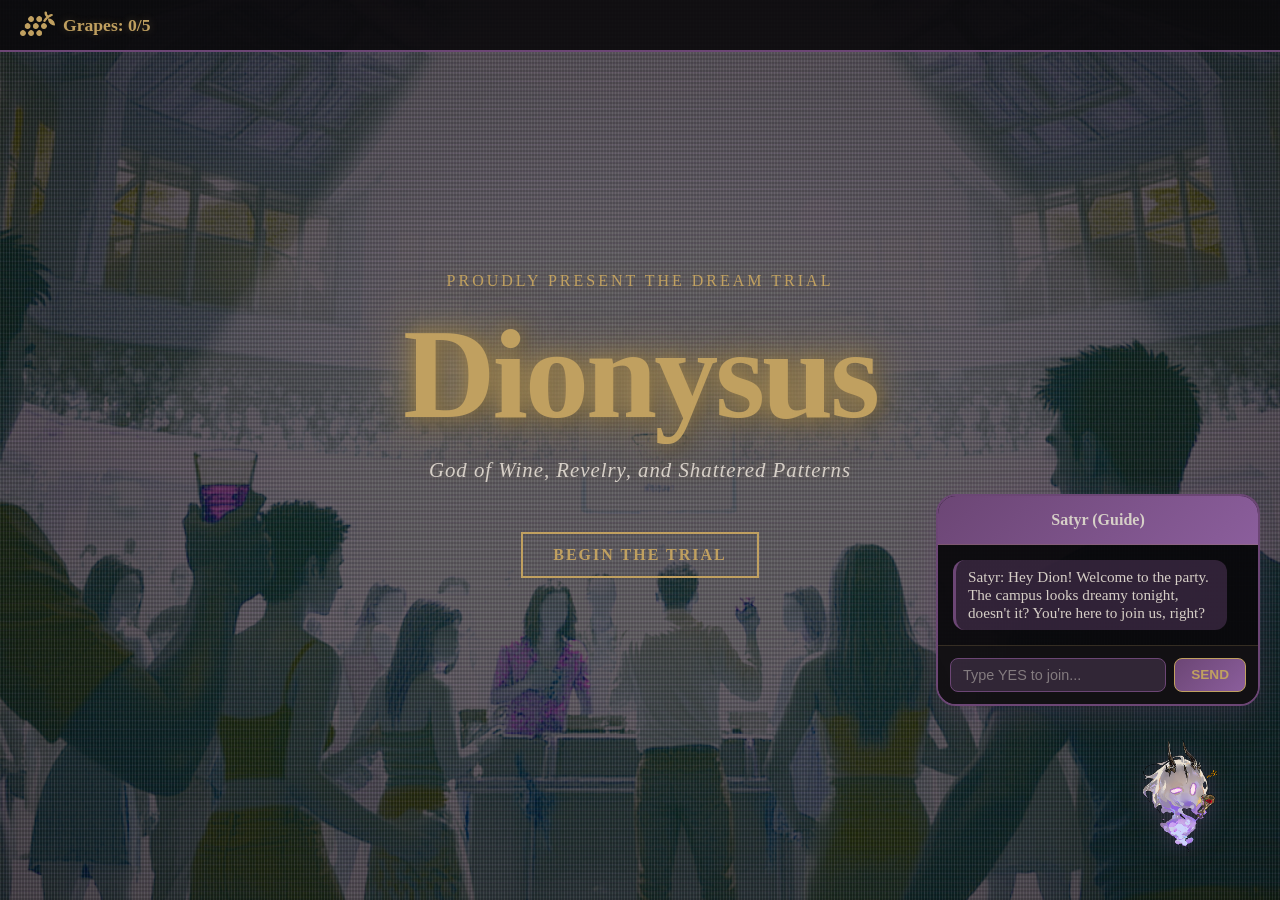
==== commit 53842a87: "Update roleplay and ending pages" ====
--- a/index.html
+++ b/index.html
@@ -9,7 +9,10 @@
 <body>
 
     <nav id="hud">
-        <div class="grape-display">🍇 Grapes: <span id="grape-count">0</span>/5</div>
+       <div class="grape-display">
+  <img src="img/icons8-grape-60.png" alt="Grape icon" class="grape-icon">
+  <span>Grapes: <span id="grape-count">0</span>/5</span>
+</div>
     </nav>
 
     <div id="chatbot-container">
--- a/css/style.css
+++ b/css/style.css
@@ -45,22 +45,137 @@
 }
 
 .grape-display {
+    display: flex;
+    align-items: center;
+    gap: 8px;
     color: var(--accent-gold);
     font-size: 1.1rem;
     font-weight: bold;
     text-shadow: 0 0 8px rgba(192, 160, 96, 0.3);
 }
 
+.grape-icon {
+    width: 35px;
+    height: 35px;
+    object-fit: contain;
+    display: block;
+}
+
 
 
 /* 4. QUEST 1: CAMPUS 视觉修正 */
+#campus {
+    position: relative;
+    width: 100%;
+    min-height: 100vh;
+    display: flex;
+    align-items: center;
+    justify-content: center;
+}
+
+/* Strong old film flicker animation - opacity */
+@keyframes filmFlicker {
+    0%, 100% { opacity: 1; }
+    3% { opacity: 0.85; }
+    5% { opacity: 1; }
+    8% { opacity: 0.92; }
+    12% { opacity: 1; }
+    15% { opacity: 0.88; }
+    18% { opacity: 0.95; }
+    22% { opacity: 1; }
+    30% { opacity: 0.90; }
+    35% { opacity: 1; }
+    40% { opacity: 0.93; }
+    50% { opacity: 1; }
+    60% { opacity: 0.87; }
+    70% { opacity: 1; }
+    80% { opacity: 0.91; }
+    90% { opacity: 0.94; }
+}
+
+/* Stronger film jitter animation - more visible shake */
+@keyframes filmJitter {
+    0%, 100% { transform: translate(0, 0) rotate(0deg); }
+    5% { transform: translate(1.5px, -1.2px) rotate(0.3deg); }
+    10% { transform: translate(-1.8px, 1.5px) rotate(-0.2deg); }
+    15% { transform: translate(1.2px, 1.8px) rotate(0.25deg); }
+    20% { transform: translate(-1.5px, -1.5px) rotate(-0.3deg); }
+    25% { transform: translate(1.8px, -1px) rotate(0.15deg); }
+    30% { transform: translate(-1.2px, 1.2px) rotate(-0.2deg); }
+    50% { transform: translate(0, 0) rotate(0deg); }
+    60% { transform: translate(-1.5px, 0.8px) rotate(-0.1deg); }
+    70% { transform: translate(1.2px, -1.5px) rotate(0.2deg); }
+    80% { transform: translate(-1px, 1px) rotate(-0.15deg); }
+    90% { transform: translate(1.5px, -0.8px) rotate(0.1deg); }
+}
+
+/* Brightness flicker for extra instability */
+@keyframes filmBrightnessFlicker {
+    0%, 100% { filter: brightness(1); }
+    8% { filter: brightness(1.08); }
+    16% { filter: brightness(0.92); }
+    25% { filter: brightness(1); }
+    40% { filter: brightness(1.05); }
+    55% { filter: brightness(0.95); }
+    70% { filter: brightness(1); }
+    85% { filter: brightness(1.03); }
+}
+
+/* Analog interference effect - subtle horizontal glitch */
+@keyframes analogInterference {
+    0%, 100% { opacity: 1; }
+    20% { opacity: 0.98; }
+    25% { opacity: 1; }
+    45% { opacity: 0.97; }
+    50% { opacity: 1; }
+    70% { opacity: 0.99; }
+    75% { opacity: 1; }
+}
+
+/* Film grain shift animation */
+@keyframes filmGrainShift {
+    0% { transform: translate(0, 0); }
+    100% { transform: translate(4px, 4px); }
+}
+
 .campus-bg {
     position: absolute;
     top: 0; left: 0; width: 100%; height: 100%;
-    background: url('img/1_draft.jpg') no-repeat center center;
+    background: url('../backgrounds/1.png') no-repeat center center;
     background-size: cover;
     filter: sepia(0.2) hue-rotate(250deg) brightness(0.7);
     z-index: 1;
+    animation: filmBrightnessFlicker 3.2s infinite;
+}
+
+/* Old film vignette effect - STRONGER */
+.campus-bg::after {
+    content: '';
+    position: absolute;
+    top: 0;
+    left: 0;
+    width: 100%;
+    height: 100%;
+    background: 
+        repeating-linear-gradient(
+            0deg,
+            rgba(0, 0, 0, 0.03) 0px,
+            rgba(0, 0, 0, 0.03) 2px,
+            transparent 2px,
+            transparent 4px
+        ),
+        radial-gradient(ellipse at center, transparent 30%, rgba(0, 0, 0, 0.35) 100%);
+    pointer-events: none;
+    z-index: 3;
+    animation: vignetteFlicker 5s infinite;
+}
+
+/* Vignette flicker for extra atmosphere */
+@keyframes vignetteFlicker {
+    0%, 100% { opacity: 1; }
+    25% { opacity: 0.98; }
+    50% { opacity: 1.02; }
+    75% { opacity: 0.99; }
 }
 
 .overlay {
@@ -70,17 +185,89 @@
     z-index: 2;
 }
 
+/* Old film grain overlay - MUCH MORE VISIBLE */
+.overlay::after {
+    content: '';
+    position: absolute;
+    top: 0;
+    left: 0;
+    width: 100%;
+    height: 100%;
+    background-image: 
+        repeating-linear-gradient(
+            0deg,
+            rgba(0, 0, 0, 0.12) 0px,
+            rgba(0, 0, 0, 0.12) 2px,
+            transparent 2px,
+            transparent 4px
+        ),
+        repeating-linear-gradient(
+            90deg,
+            rgba(255, 255, 255, 0.08) 0px,
+            rgba(255, 255, 255, 0.08) 1px,
+            transparent 1px,
+            transparent 3px
+        ),
+        radial-gradient(ellipse 60px 40px at 20% 30%, rgba(255, 200, 100, 0.05), transparent),
+        radial-gradient(ellipse 80px 60px at 80% 70%, rgba(200, 150, 100, 0.03), transparent);
+    pointer-events: none;
+    z-index: 1;
+    animation: filmGrainShift 0.08s infinite, filmDustFlicker 4s infinite, analogInterference 2.5s infinite;
+}
+
+/* Film dust and scratch animation */
+@keyframes filmDustFlicker {
+    0%, 100% { opacity: 1; }
+    20% { opacity: 0.98; }
+    40% { opacity: 1.02; }
+    60% { opacity: 0.97; }
+    80% { opacity: 1.01; }
+}
+
+/* Film scratches overlay - horizontal and vertical lines */
+.overlay::before {
+    content: '';
+    position: absolute;
+    top: 0;
+    left: 0;
+    width: 100%;
+    height: 100%;
+    background-image:
+        repeating-linear-gradient(
+            90deg,
+            transparent 0px,
+            transparent 4px,
+            rgba(100, 80, 120, 0.08) 4px,
+            rgba(100, 80, 120, 0.08) 5px
+        ),
+        repeating-linear-gradient(
+            0deg,
+            transparent 0px,
+            transparent 8px,
+            rgba(150, 100, 180, 0.05) 8px,
+            rgba(150, 100, 180, 0.05) 9px
+        );
+    pointer-events: none;
+    z-index: 1;
+    animation: filmScratchShift 2.5s infinite;
+}
+
+/* Film scratches moving effect */
+@keyframes filmScratchShift {
+    0%, 100% { transform: translateY(0); }
+    50% { transform: translateY(-2px); }
+}
+
 /* CAMPUS HERO SECTION: Dark Baroque/Gothic Aesthetic */
 .hero-container {
     position: relative;
     z-index: 50;
     width: 100%;
-    height: 100%;
     display: flex;
     align-items: center;
     justify-content: center;
     flex-direction: column;
-    padding-top: 50px;
+    margin-top: -50px;
 }
 
 .hero-content {
@@ -468,4 +655,128 @@
         font-size: 0.75rem;
         padding: 6px 12px;
     }
+}
+
+/* =========================================
+   MOBILE LANDSCAPE - HOME PAGE
+========================================= */
+ @media (max-width: 932px) and (orientation: landscape) {
+    html, body {
+        min-height: 100dvh;
+        height: auto;
+        overflow-x: hidden;
+    }
+
+    #hud {
+        height: 40px;
+        padding: 0 12px;
+    }
+
+    .grape-display {
+        font-size: 0.9rem;
+    }
+
+    #campus {
+        min-height: 100dvh;
+        padding-top: 40px;
+        box-sizing: border-box;
+    }
+
+    .hero-container {
+        margin-top: 0;
+        min-height: calc(100dvh - 40px);
+        display: flex;
+        align-items: center;
+        justify-content: center;
+        padding: 10px 12px 58px;
+        box-sizing: border-box;
+    }
+
+    .hero-content {
+        gap: 10px;
+        max-width: 62vw;
+        width: 100%;
+        align-items: center;
+        justify-content: center;
+        text-align: center;
+        margin: 0 auto;
+    }
+
+    .hero-subtitle {
+        font-size: 0.68rem;
+        letter-spacing: 1.8px;
+        line-height: 1.2;
+    }
+
+    .hero-title {
+        font-size: clamp(1.9rem, 5.2vw, 3.4rem);
+        line-height: 0.94;
+        letter-spacing: -1px;
+        margin: 0;
+    }
+
+    .hero-description {
+        font-size: 0.82rem;
+        max-width: 100%;
+        line-height: 1.3;
+    }
+
+    .start-btn {
+        margin-top: 8px;
+        padding: 8px 16px;
+        font-size: 0.72rem;
+        letter-spacing: 1px;
+    }
+
+    #chatbot-container {
+        right: 8px;
+        left: auto;
+        transform: none;
+        bottom: 6px;
+        max-width: 26vw;
+        align-items: flex-end;
+    }
+
+    #chatbot-window {
+        width: min(210px, 24vw);
+        max-width: 24vw;
+        max-height: 46dvh;
+        border-radius: 12px;
+        margin-bottom: 4px;
+    }
+
+    #chatbot-header {
+        padding: 8px;
+        font-size: 0.72rem;
+    }
+
+    #chatbot-history {
+        padding: 8px;
+        gap: 5px;
+    }
+
+    #chatbot-history p {
+        font-size: 0.68rem;
+        line-height: 1.24;
+        padding: 5px 7px;
+    }
+
+    #chatbot-input-area {
+        padding: 6px;
+        gap: 5px;
+    }
+
+    #user-input {
+        font-size: 0.68rem;
+        padding: 5px 6px;
+    }
+
+    #chatbot-input-area button {
+        font-size: 0.64rem;
+        padding: 5px 8px;
+    }
+
+    #satyr-trigger img {
+        width: clamp(40px, 5vw, 56px);
+    }
 }
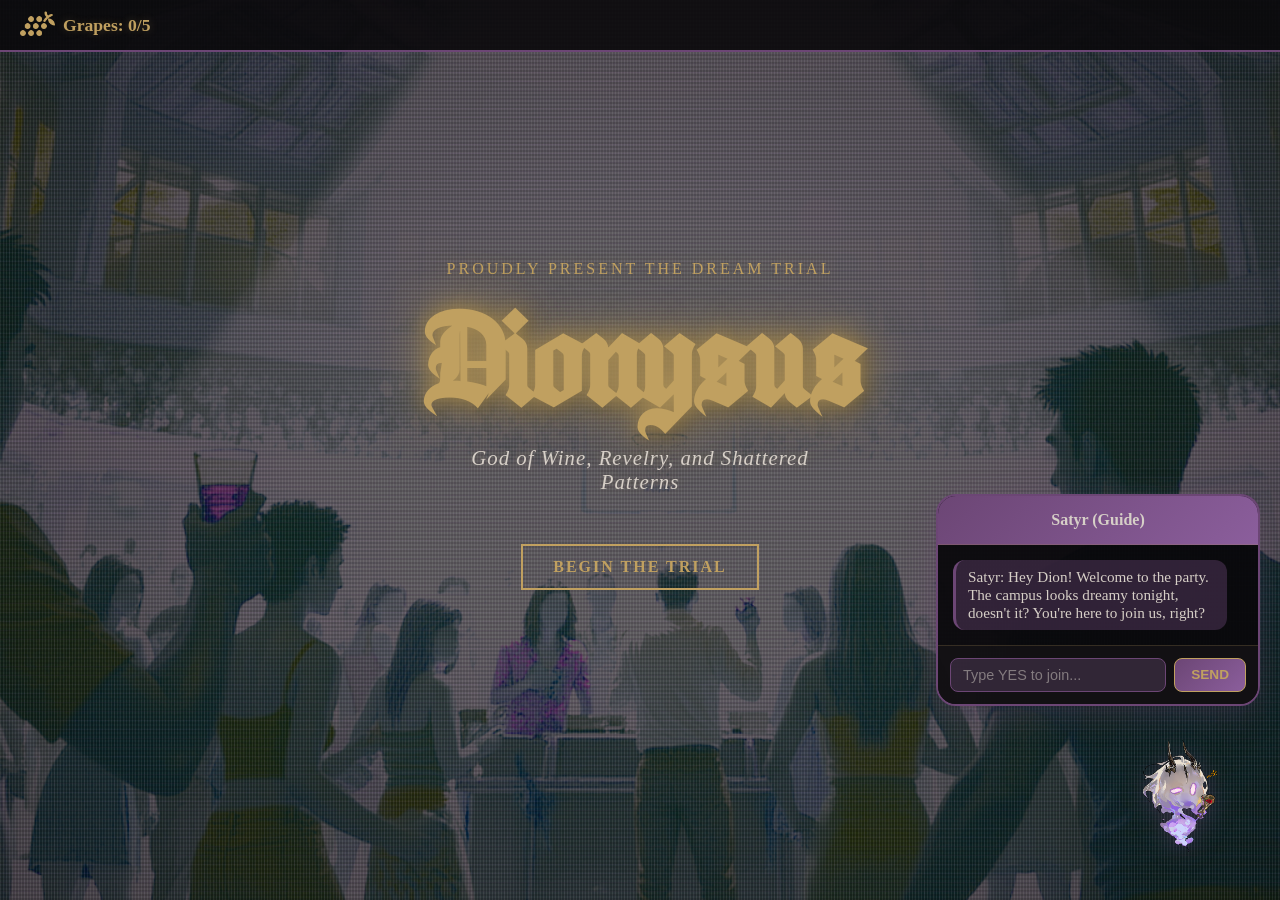
==== commit 61a89a70: "Update roleplay audio and ending flow" ====
--- a/index.html
+++ b/index.html
@@ -5,6 +5,17 @@
     <meta name="viewport" content="width=device-width, initial-scale=1.0">
     <title>Dionysus: The Dream Trial</title>
     <link rel="stylesheet" href="css/style.css">
+<style>
+  @font-face {
+    font-family: 'CathdraHero';
+    src: url('fonts/IT Cathdra Demo.otf') format('opentype');
+    font-display: swap;
+  }
+
+  .home-title-gothic {
+    font-family: 'CathdraHero', serif !important;
+  }
+</style>
 </head>
 <body>
 
@@ -36,7 +47,7 @@
         <div class="hero-container">
             <div class="hero-content">
                 <p class="hero-subtitle">PROUDLY PRESENT THE DREAM TRIAL</p>
-                <h1 class="hero-title">Dionysus</h1>
+                <h1 class="hero-title home-title-gothic">Dionysus</h1>
                 <p class="hero-description">God of Wine, Revelry, and Shattered Patterns</p>
                 <a href="quest.html" class="start-btn">BEGIN THE TRIAL</a>
             </div>
--- a/css/style.css
+++ b/css/style.css
@@ -1,9 +1,8 @@
-/* 1. 字体与基础设置 */
-@font-face {
+/*@font-face {
     font-family: 'Cathdra';
-    /* 确保文件名与你文件夹里的完全一致，注意大小写和空格 */
-    src: url('fonts/IT Cathdra Demo.otf') format('opentype');
-}
+    src: url('../fonts/IT Cathdra Demo.otf') format('opentype');
+    font-display: swap;
+}*/
 
 @import url('https://fonts.googleapis.com/css2?family=Playfair+Display:ital@0;1&display=swap');
 @import url('https://fonts.googleapis.com/css2?family=Montserrat:wght@400;600;700&display=swap');
@@ -293,7 +292,6 @@
 }
 
 .hero-title {
-    font-family: 'Cathdra', serif;
     color: var(--accent-gold);
     font-size: clamp(3rem, 10vw, 8rem);
     font-weight: 900;
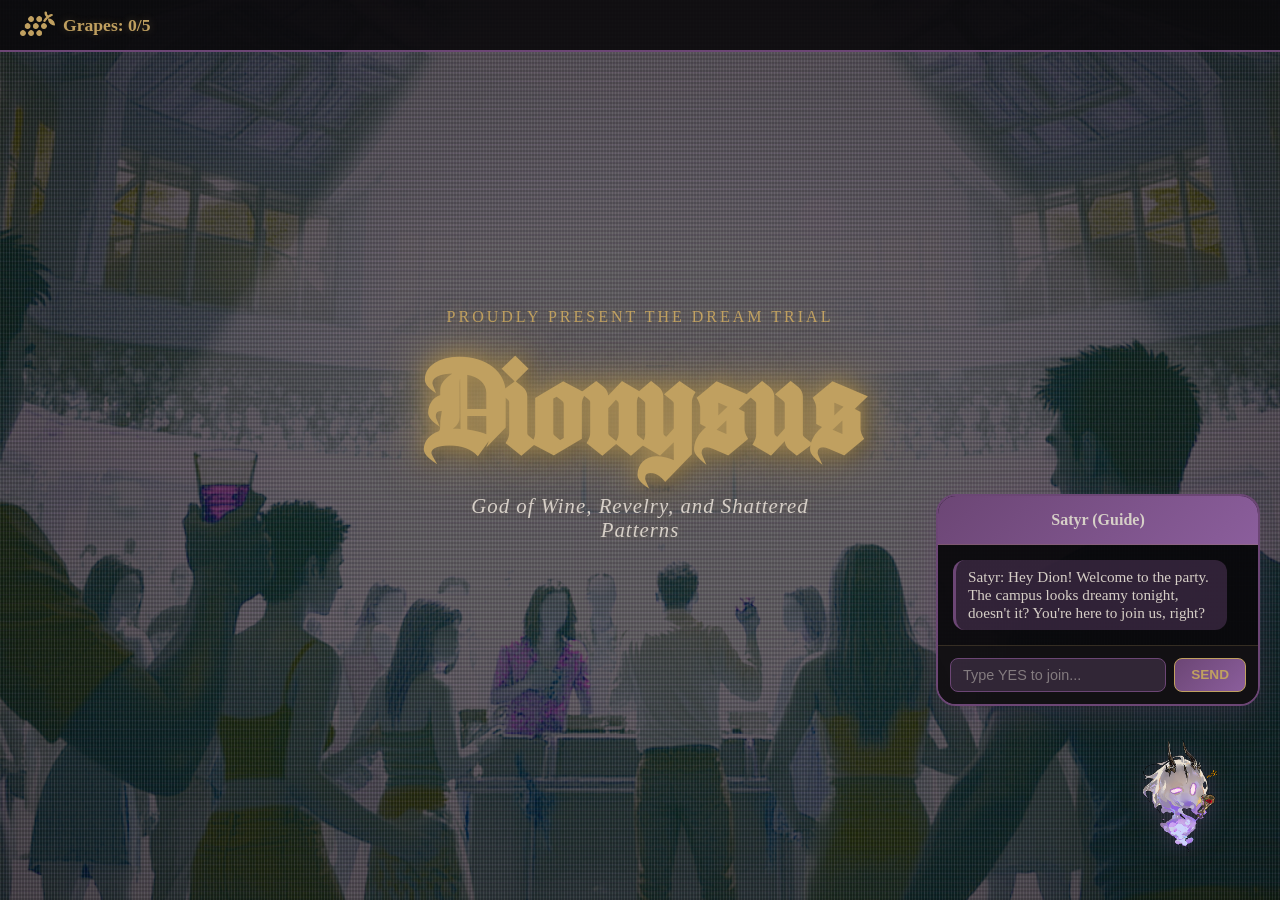
==== commit 12491631: "Comment out trial link in index.html Comment out the link to 'BEGIN THE TRIAL' in the hero section." ====
--- a/index.html
+++ b/index.html
@@ -49,7 +49,7 @@
                 <p class="hero-subtitle">PROUDLY PRESENT THE DREAM TRIAL</p>
                 <h1 class="hero-title home-title-gothic">Dionysus</h1>
                 <p class="hero-description">God of Wine, Revelry, and Shattered Patterns</p>
-                <a href="quest.html" class="start-btn">BEGIN THE TRIAL</a>
+                <!--<a href="quest.html" class="start-btn">BEGIN THE TRIAL</a>-->
             </div>
         </div>
     </section>
@@ -58,4 +58,4 @@
 
     <script src="js/script.js"></script>
 </body>
-</html>+</html>
